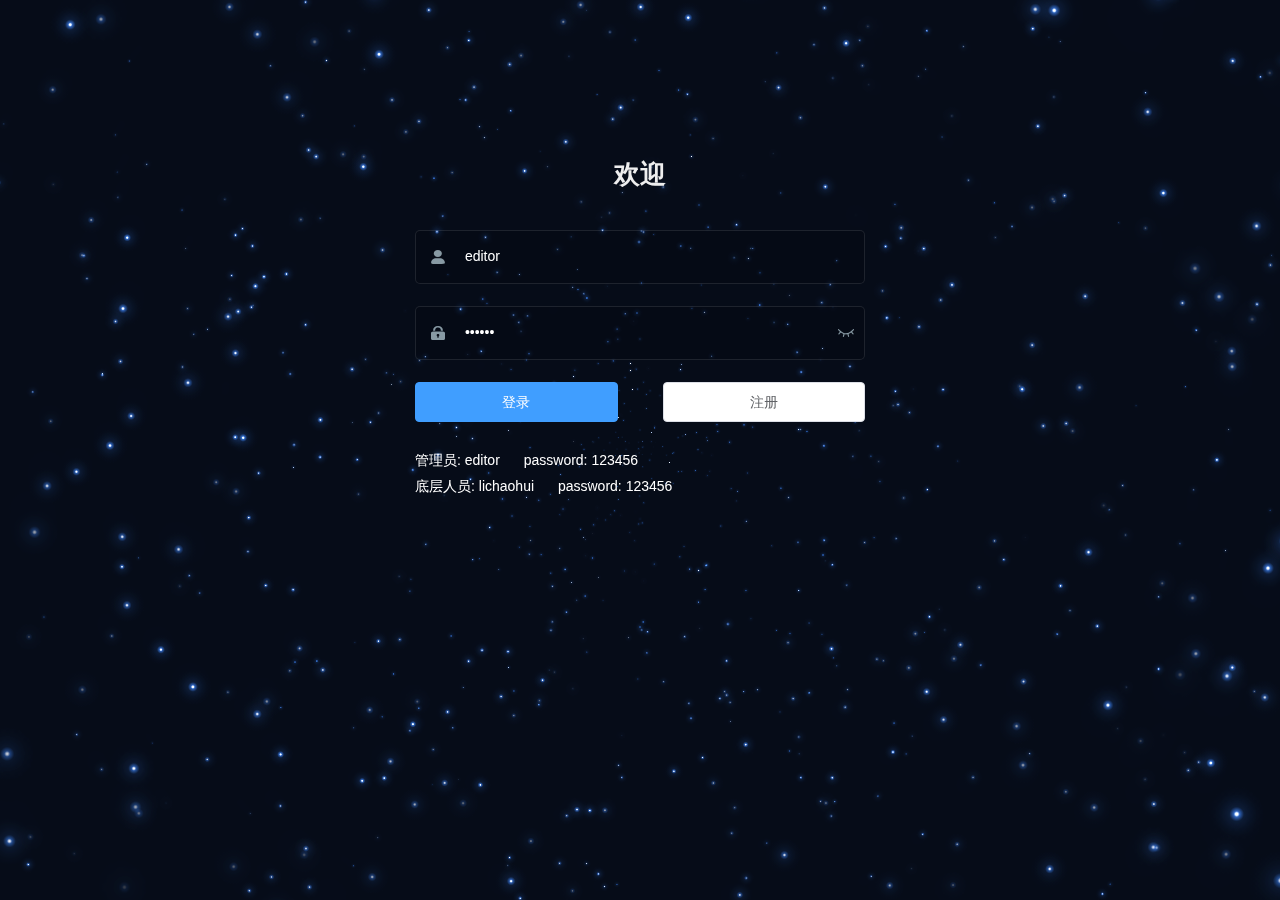
==== index.html @ 1ba20d6c "'初始化'" ====
<!DOCTYPE html><html><head><meta charset=utf-8><meta http-equiv=X-UA-Compatible content="IE=edge,chrome=1"><meta name=viewport content="width=device-width,initial-scale=1,maximum-scale=1,user-scalable=no"><link rel=icon href=favicon.ico><title>学生信息管理系统</title><link href=static/css/chunk-elementUI.18b11d0e.css rel=stylesheet><link href=static/css/chunk-libs.5cf311f0.css rel=stylesheet><link href=static/css/app.ed92a070.css rel=stylesheet></head><body><noscript><strong>We're sorry but 学生信息管理系统 doesn't work properly without JavaScript enabled. Please enable it to continue.</strong></noscript><div id=app></div><script>(function(e){function n(n){for(var c,r,o=n[0],f=n[1],d=n[2],i=0,h=[];i<o.length;i++)r=o[i],u[r]&&h.push(u[r][0]),u[r]=0;for(c in f)Object.prototype.hasOwnProperty.call(f,c)&&(e[c]=f[c]);l&&l(n);while(h.length)h.shift()();return a.push.apply(a,d||[]),t()}function t(){for(var e,n=0;n<a.length;n++){for(var t=a[n],c=!0,r=1;r<t.length;r++){var o=t[r];0!==u[o]&&(c=!1)}c&&(a.splice(n--,1),e=f(f.s=t[0]))}return e}var c={},r={runtime:0},u={runtime:0},a=[];function o(e){return f.p+"static/js/"+({}[e]||e)+"."+{"chunk-03dfddbf":"2ef19cb7","chunk-1847d104":"494a33d1","chunk-a1fc52ce":"74f062c6","chunk-26c7f704":"544de01d","chunk-27d450d8":"cd4f591b","chunk-5bae7f88":"6e6ab090","chunk-5be0b0aa":"f0a8b7df","chunk-7c0cf4d0":"6e55f54a","chunk-81ea4c34":"54a76604","chunk-97f86f74":"a9f94d6a","chunk-b0d4e000":"27e78106","chunk-c9030f14":"cf838347","chunk-cef460ce":"2e8389f8"}[e]+".js"}function f(n){if(c[n])return c[n].exports;var t=c[n]={i:n,l:!1,exports:{}};return e[n].call(t.exports,t,t.exports,f),t.l=!0,t.exports}f.e=function(e){var n=[],t={"chunk-03dfddbf":1,"chunk-a1fc52ce":1,"chunk-26c7f704":1,"chunk-27d450d8":1,"chunk-5bae7f88":1,"chunk-5be0b0aa":1,"chunk-7c0cf4d0":1,"chunk-81ea4c34":1,"chunk-97f86f74":1,"chunk-b0d4e000":1,"chunk-c9030f14":1,"chunk-cef460ce":1};r[e]?n.push(r[e]):0!==r[e]&&t[e]&&n.push(r[e]=new Promise((function(n,t){for(var c="static/css/"+({}[e]||e)+"."+{"chunk-03dfddbf":"078063ad","chunk-1847d104":"31d6cfe0","chunk-a1fc52ce":"ecec4dd2","chunk-26c7f704":"c119cbca","chunk-27d450d8":"13785a5b","chunk-5bae7f88":"7d72e88e","chunk-5be0b0aa":"2dc76d1a","chunk-7c0cf4d0":"4a6a8379","chunk-81ea4c34":"abcf231d","chunk-97f86f74":"7c916d80","chunk-b0d4e000":"1c4986f5","chunk-c9030f14":"fd331fa4","chunk-cef460ce":"f3b50b38"}[e]+".css",u=f.p+c,a=document.getElementsByTagName("link"),o=0;o<a.length;o++){var d=a[o],i=d.getAttribute("data-href")||d.getAttribute("href");if("stylesheet"===d.rel&&(i===c||i===u))return n()}var h=document.getElementsByTagName("style");for(o=0;o<h.length;o++){d=h[o],i=d.getAttribute("data-href");if(i===c||i===u)return n()}var l=document.createElement("link");l.rel="stylesheet",l.type="text/css",l.onload=n,l.onerror=function(n){var c=n&&n.target&&n.target.src||u,a=new Error("Loading CSS chunk "+e+" failed.\n("+c+")");a.code="CSS_CHUNK_LOAD_FAILED",a.request=c,delete r[e],l.parentNode.removeChild(l),t(a)},l.href=u;var s=document.getElementsByTagName("head")[0];s.appendChild(l)})).then((function(){r[e]=0})));var c=u[e];if(0!==c)if(c)n.push(c[2]);else{var a=new Promise((function(n,t){c=u[e]=[n,t]}));n.push(c[2]=a);var d,i=document.createElement("script");i.charset="utf-8",i.timeout=120,f.nc&&i.setAttribute("nonce",f.nc),i.src=o(e),d=function(n){i.onerror=i.onload=null,clearTimeout(h);var t=u[e];if(0!==t){if(t){var c=n&&("load"===n.type?"missing":n.type),r=n&&n.target&&n.target.src,a=new Error("Loading chunk "+e+" failed.\n("+c+": "+r+")");a.type=c,a.request=r,t[1](a)}u[e]=void 0}};var h=setTimeout((function(){d({type:"timeout",target:i})}),12e4);i.onerror=i.onload=d,document.head.appendChild(i)}return Promise.all(n)},f.m=e,f.c=c,f.d=function(e,n,t){f.o(e,n)||Object.defineProperty(e,n,{enumerable:!0,get:t})},f.r=function(e){"undefined"!==typeof Symbol&&Symbol.toStringTag&&Object.defineProperty(e,Symbol.toStringTag,{value:"Module"}),Object.defineProperty(e,"__esModule",{value:!0})},f.t=function(e,n){if(1&n&&(e=f(e)),8&n)return e;if(4&n&&"object"===typeof e&&e&&e.__esModule)return e;var t=Object.create(null);if(f.r(t),Object.defineProperty(t,"default",{enumerable:!0,value:e}),2&n&&"string"!=typeof e)for(var c in e)f.d(t,c,function(n){return e[n]}.bind(null,c));return t},f.n=function(e){var n=e&&e.__esModule?function(){return e["default"]}:function(){return e};return f.d(n,"a",n),n},f.o=function(e,n){return Object.prototype.hasOwnProperty.call(e,n)},f.p="",f.oe=function(e){throw console.error(e),e};var d=window["webpackJsonp"]=window["webpackJsonp"]||[],i=d.push.bind(d);d.push=n,d=d.slice();for(var h=0;h<d.length;h++)n(d[h]);var l=i;t()})([]);</script><script src=static/js/chunk-elementUI.85cf5556.js></script><script src=static/js/chunk-libs.e4f52fe2.js></script><script src=static/js/app.fb532ac9.js></script></body></html>
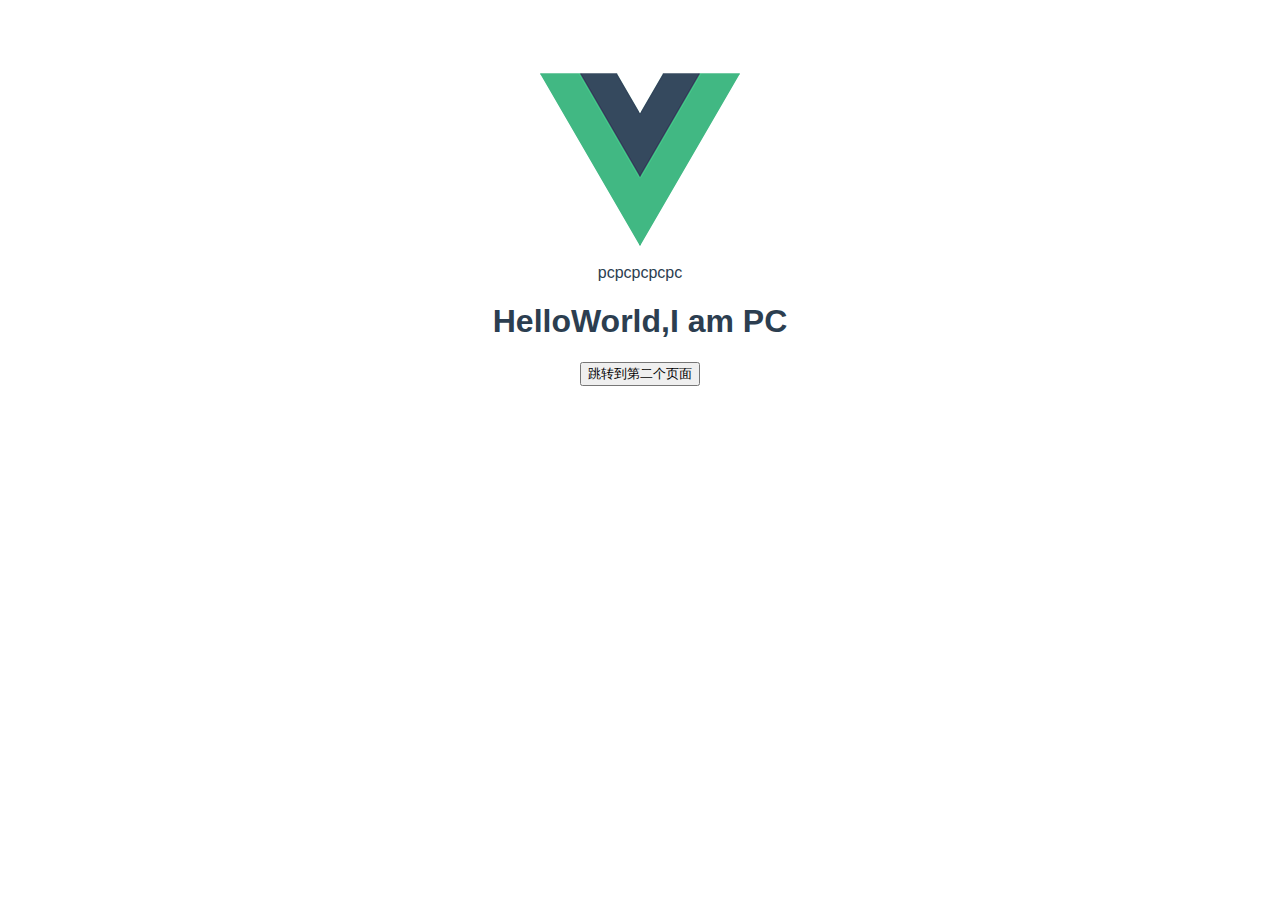
==== commit 6870ac8a: "'打包好的内容'" ====
--- a/index.html
+++ b/index.html
@@ -1 +1,29 @@
-<!DOCTYPE html><html><head><meta charset=utf-8><meta http-equiv=X-UA-Compatible content="IE=edge,chrome=1"><meta name=viewport content="width=device-width,initial-scale=1,maximum-scale=1,user-scalable=no"><link rel=icon href=favicon.ico><title>学生信息管理系统</title><link href=static/css/chunk-elementUI.18b11d0e.css rel=stylesheet><link href=static/css/chunk-libs.5cf311f0.css rel=stylesheet><link href=static/css/app.ed92a070.css rel=stylesheet></head><body><noscript><strong>We're sorry but 学生信息管理系统 doesn't work properly without JavaScript enabled. Please enable it to continue.</strong></noscript><div id=app></div><script>(function(e){function n(n){for(var c,r,o=n[0],f=n[1],d=n[2],i=0,h=[];i<o.length;i++)r=o[i],u[r]&&h.push(u[r][0]),u[r]=0;for(c in f)Object.prototype.hasOwnProperty.call(f,c)&&(e[c]=f[c]);l&&l(n);while(h.length)h.shift()();return a.push.apply(a,d||[]),t()}function t(){for(var e,n=0;n<a.length;n++){for(var t=a[n],c=!0,r=1;r<t.length;r++){var o=t[r];0!==u[o]&&(c=!1)}c&&(a.splice(n--,1),e=f(f.s=t[0]))}return e}var c={},r={runtime:0},u={runtime:0},a=[];function o(e){return f.p+"static/js/"+({}[e]||e)+"."+{"chunk-03dfddbf":"2ef19cb7","chunk-1847d104":"494a33d1","chunk-a1fc52ce":"74f062c6","chunk-26c7f704":"544de01d","chunk-27d450d8":"cd4f591b","chunk-5bae7f88":"6e6ab090","chunk-5be0b0aa":"f0a8b7df","chunk-7c0cf4d0":"6e55f54a","chunk-81ea4c34":"54a76604","chunk-97f86f74":"a9f94d6a","chunk-b0d4e000":"27e78106","chunk-c9030f14":"cf838347","chunk-cef460ce":"2e8389f8"}[e]+".js"}function f(n){if(c[n])return c[n].exports;var t=c[n]={i:n,l:!1,exports:{}};return e[n].call(t.exports,t,t.exports,f),t.l=!0,t.exports}f.e=function(e){var n=[],t={"chunk-03dfddbf":1,"chunk-a1fc52ce":1,"chunk-26c7f704":1,"chunk-27d450d8":1,"chunk-5bae7f88":1,"chunk-5be0b0aa":1,"chunk-7c0cf4d0":1,"chunk-81ea4c34":1,"chunk-97f86f74":1,"chunk-b0d4e000":1,"chunk-c9030f14":1,"chunk-cef460ce":1};r[e]?n.push(r[e]):0!==r[e]&&t[e]&&n.push(r[e]=new Promise((function(n,t){for(var c="static/css/"+({}[e]||e)+"."+{"chunk-03dfddbf":"078063ad","chunk-1847d104":"31d6cfe0","chunk-a1fc52ce":"ecec4dd2","chunk-26c7f704":"c119cbca","chunk-27d450d8":"13785a5b","chunk-5bae7f88":"7d72e88e","chunk-5be0b0aa":"2dc76d1a","chunk-7c0cf4d0":"4a6a8379","chunk-81ea4c34":"abcf231d","chunk-97f86f74":"7c916d80","chunk-b0d4e000":"1c4986f5","chunk-c9030f14":"fd331fa4","chunk-cef460ce":"f3b50b38"}[e]+".css",u=f.p+c,a=document.getElementsByTagName("link"),o=0;o<a.length;o++){var d=a[o],i=d.getAttribute("data-href")||d.getAttribute("href");if("stylesheet"===d.rel&&(i===c||i===u))return n()}var h=document.getElementsByTagName("style");for(o=0;o<h.length;o++){d=h[o],i=d.getAttribute("data-href");if(i===c||i===u)return n()}var l=document.createElement("link");l.rel="stylesheet",l.type="text/css",l.onload=n,l.onerror=function(n){var c=n&&n.target&&n.target.src||u,a=new Error("Loading CSS chunk "+e+" failed.\n("+c+")");a.code="CSS_CHUNK_LOAD_FAILED",a.request=c,delete r[e],l.parentNode.removeChild(l),t(a)},l.href=u;var s=document.getElementsByTagName("head")[0];s.appendChild(l)})).then((function(){r[e]=0})));var c=u[e];if(0!==c)if(c)n.push(c[2]);else{var a=new Promise((function(n,t){c=u[e]=[n,t]}));n.push(c[2]=a);var d,i=document.createElement("script");i.charset="utf-8",i.timeout=120,f.nc&&i.setAttribute("nonce",f.nc),i.src=o(e),d=function(n){i.onerror=i.onload=null,clearTimeout(h);var t=u[e];if(0!==t){if(t){var c=n&&("load"===n.type?"missing":n.type),r=n&&n.target&&n.target.src,a=new Error("Loading chunk "+e+" failed.\n("+c+": "+r+")");a.type=c,a.request=r,t[1](a)}u[e]=void 0}};var h=setTimeout((function(){d({type:"timeout",target:i})}),12e4);i.onerror=i.onload=d,document.head.appendChild(i)}return Promise.all(n)},f.m=e,f.c=c,f.d=function(e,n,t){f.o(e,n)||Object.defineProperty(e,n,{enumerable:!0,get:t})},f.r=function(e){"undefined"!==typeof Symbol&&Symbol.toStringTag&&Object.defineProperty(e,Symbol.toStringTag,{value:"Module"}),Object.defineProperty(e,"__esModule",{value:!0})},f.t=function(e,n){if(1&n&&(e=f(e)),8&n)return e;if(4&n&&"object"===typeof e&&e&&e.__esModule)return e;var t=Object.create(null);if(f.r(t),Object.defineProperty(t,"default",{enumerable:!0,value:e}),2&n&&"string"!=typeof e)for(var c in e)f.d(t,c,function(n){return e[n]}.bind(null,c));return t},f.n=function(e){var n=e&&e.__esModule?function(){return e["default"]}:function(){return e};return f.d(n,"a",n),n},f.o=function(e,n){return Object.prototype.hasOwnProperty.call(e,n)},f.p="",f.oe=function(e){throw console.error(e),e};var d=window["webpackJsonp"]=window["webpackJsonp"]||[],i=d.push.bind(d);d.push=n,d=d.slice();for(var h=0;h<d.length;h++)n(d[h]);var l=i;t()})([]);</script><script src=static/js/chunk-elementUI.85cf5556.js></script><script src=static/js/chunk-libs.e4f52fe2.js></script><script src=static/js/app.fb532ac9.js></script></body></html>+<!DOCTYPE html>
+<html lang="en">
+<head>
+    <meta charset="UTF-8">
+    <title>common</title>
+</head>
+<body>
+
+<script type="text/javascript" src="/static/js/manifest.13d5d2a920afd08ec9a0.js"></script><script type="text/javascript" src="/static/js/vendor.b874aad62ee3a0e32af2.js"></script><script type="text/javascript" src="/static/js/index.77a7fd11ec2d38afbebb.js"></script></body>
+</html>
+<script>
+  function isMobile () {
+    var userAgenInfo = navigator.userAgent
+    var Agents = new Array('Android', 'iPhone', 'SymbianOS', 'iPad', 'iPod')
+    var flag = false
+    for (var v = 0; v < Agents.length; v++) {
+      if (userAgenInfo.indexOf(Agents[v]) > 0) {
+        flag = true
+        break
+      }
+    }
+    return flag
+  }
+  if (isMobile()) {
+    window.location.href = '/m_index.html#/'
+  } else {
+    window.location.href = '/p_index.html#/'
+  }
+</script>
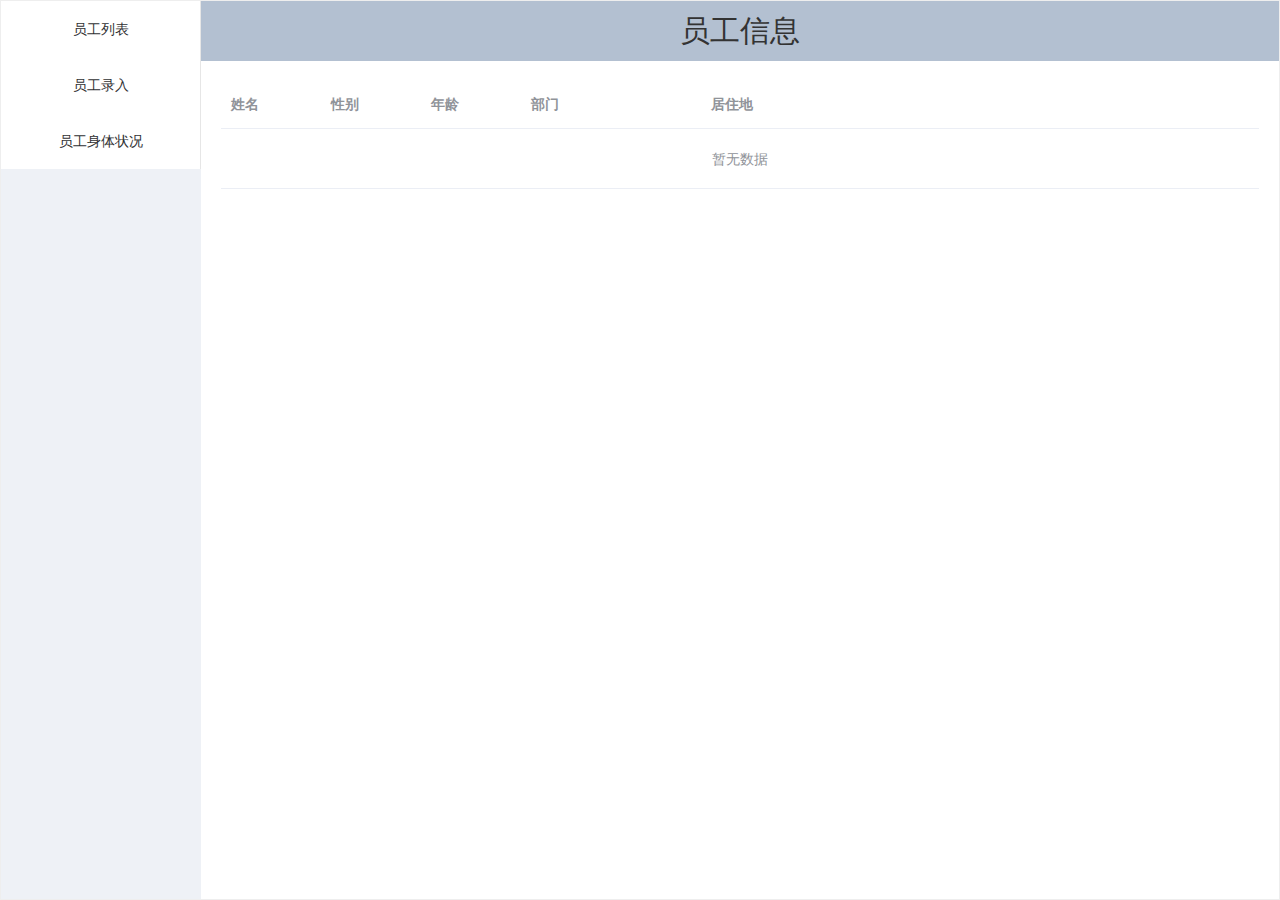
==== commit 4c809916: "提交" ====
--- a/index.html
+++ b/index.html
@@ -1,29 +1 @@
-<!DOCTYPE html>
-<html lang="en">
-<head>
-    <meta charset="UTF-8">
-    <title>common</title>
-</head>
-<body>
-
-<script type="text/javascript" src="/static/js/manifest.13d5d2a920afd08ec9a0.js"></script><script type="text/javascript" src="/static/js/vendor.b874aad62ee3a0e32af2.js"></script><script type="text/javascript" src="/static/js/index.77a7fd11ec2d38afbebb.js"></script></body>
-</html>
-<script>
-  function isMobile () {
-    var userAgenInfo = navigator.userAgent
-    var Agents = new Array('Android', 'iPhone', 'SymbianOS', 'iPad', 'iPod')
-    var flag = false
-    for (var v = 0; v < Agents.length; v++) {
-      if (userAgenInfo.indexOf(Agents[v]) > 0) {
-        flag = true
-        break
-      }
-    }
-    return flag
-  }
-  if (isMobile()) {
-    window.location.href = '/m_index.html#/'
-  } else {
-    window.location.href = '/p_index.html#/'
-  }
-</script>
+<!DOCTYPE html><html lang=en><head><meta charset=utf-8><meta http-equiv=X-UA-Compatible content="IE=edge"><meta name=viewport content="width=device-width,initial-scale=1"><link rel=icon href=/favicon.ico><title>employee-information</title><link href=/css/chunk-5f514ea6.f9e91ec2.css rel=prefetch><link href=/js/chunk-2d221bdb.a48822e9.js rel=prefetch><link href=/js/chunk-5f514ea6.2823aba3.js rel=prefetch><link href=/css/app.d077732a.css rel=preload as=style><link href=/css/chunk-vendors.2ac5db4b.css rel=preload as=style><link href=/js/app.eca1244a.js rel=preload as=script><link href=/js/chunk-vendors.c5d361a1.js rel=preload as=script><link href=/css/chunk-vendors.2ac5db4b.css rel=stylesheet><link href=/css/app.d077732a.css rel=stylesheet></head><body><noscript><strong>We're sorry but employee-information doesn't work properly without JavaScript enabled. Please enable it to continue.</strong></noscript><div id=app></div><script src=/js/chunk-vendors.c5d361a1.js></script><script src=/js/app.eca1244a.js></script></body></html>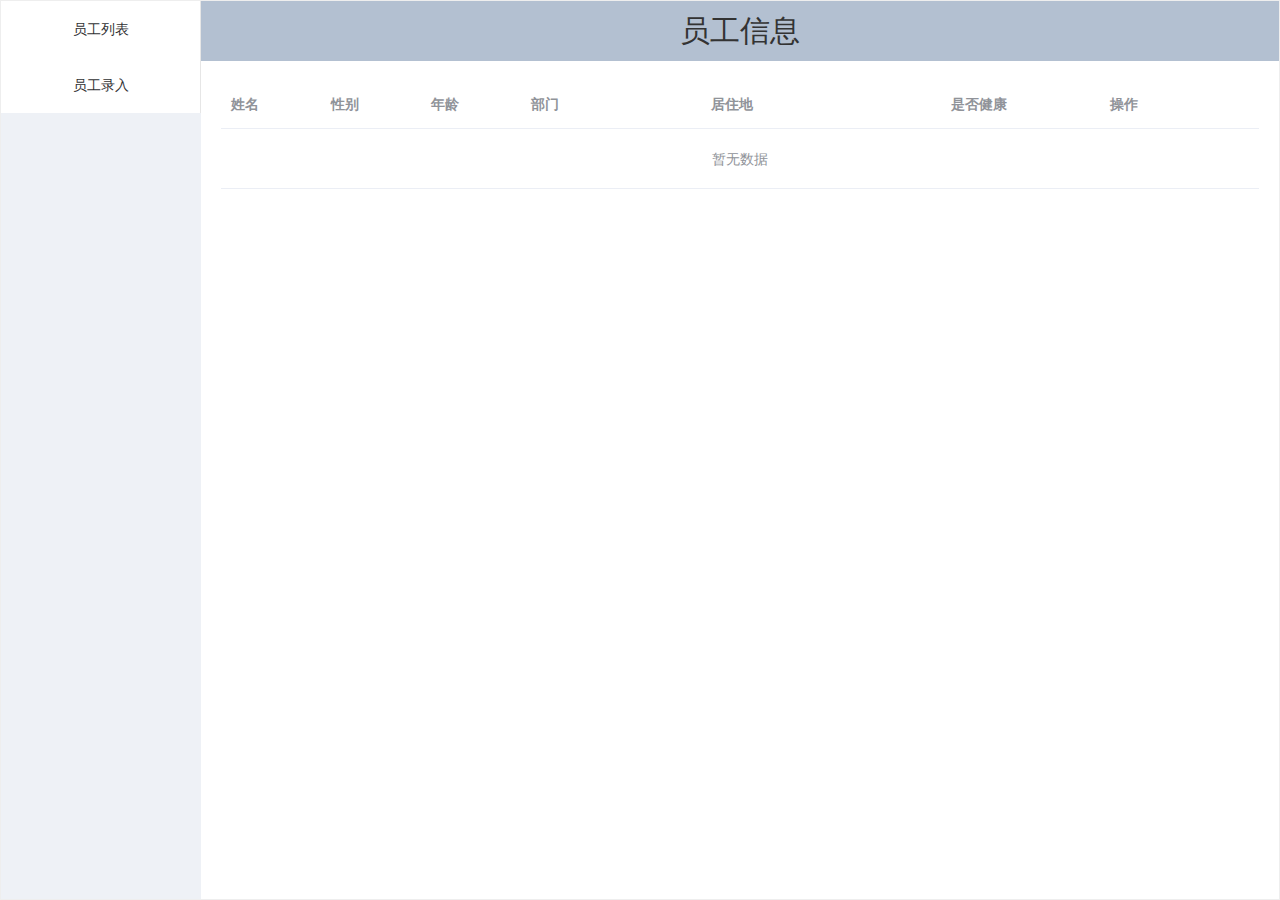
==== commit 33f51fad: "打包" ====
--- a/index.html
+++ b/index.html
@@ -1 +1 @@
-<!DOCTYPE html><html lang=en><head><meta charset=utf-8><meta http-equiv=X-UA-Compatible content="IE=edge"><meta name=viewport content="width=device-width,initial-scale=1"><link rel=icon href=/favicon.ico><title>employee-information</title><link href=/css/chunk-5f514ea6.f9e91ec2.css rel=prefetch><link href=/js/chunk-2d221bdb.a48822e9.js rel=prefetch><link href=/js/chunk-5f514ea6.2823aba3.js rel=prefetch><link href=/css/app.d077732a.css rel=preload as=style><link href=/css/chunk-vendors.2ac5db4b.css rel=preload as=style><link href=/js/app.eca1244a.js rel=preload as=script><link href=/js/chunk-vendors.c5d361a1.js rel=preload as=script><link href=/css/chunk-vendors.2ac5db4b.css rel=stylesheet><link href=/css/app.d077732a.css rel=stylesheet></head><body><noscript><strong>We're sorry but employee-information doesn't work properly without JavaScript enabled. Please enable it to continue.</strong></noscript><div id=app></div><script src=/js/chunk-vendors.c5d361a1.js></script><script src=/js/app.eca1244a.js></script></body></html>+<!DOCTYPE html><html lang=en><head><meta charset=utf-8><meta http-equiv=X-UA-Compatible content="IE=edge"><meta name=viewport content="width=device-width,initial-scale=1"><link rel=icon href=/favicon.ico><title>employee-information</title><link href=/css/chunk-3bdd86c0.b3cbffdb.css rel=prefetch><link href=/css/chunk-a7a572f2.1f469964.css rel=prefetch><link href=/js/chunk-2d0e218d.192586ae.js rel=prefetch><link href=/js/chunk-3bdd86c0.e3b470bb.js rel=prefetch><link href=/js/chunk-a7a572f2.bbb721e4.js rel=prefetch><link href=/css/app.5952efaa.css rel=preload as=style><link href=/css/chunk-vendors.2ac5db4b.css rel=preload as=style><link href=/js/app.415372f0.js rel=preload as=script><link href=/js/chunk-vendors.4a00d824.js rel=preload as=script><link href=/css/chunk-vendors.2ac5db4b.css rel=stylesheet><link href=/css/app.5952efaa.css rel=stylesheet></head><body><noscript><strong>We're sorry but employee-information doesn't work properly without JavaScript enabled. Please enable it to continue.</strong></noscript><div id=app></div><script src=/js/chunk-vendors.4a00d824.js></script><script src=/js/app.415372f0.js></script></body></html>